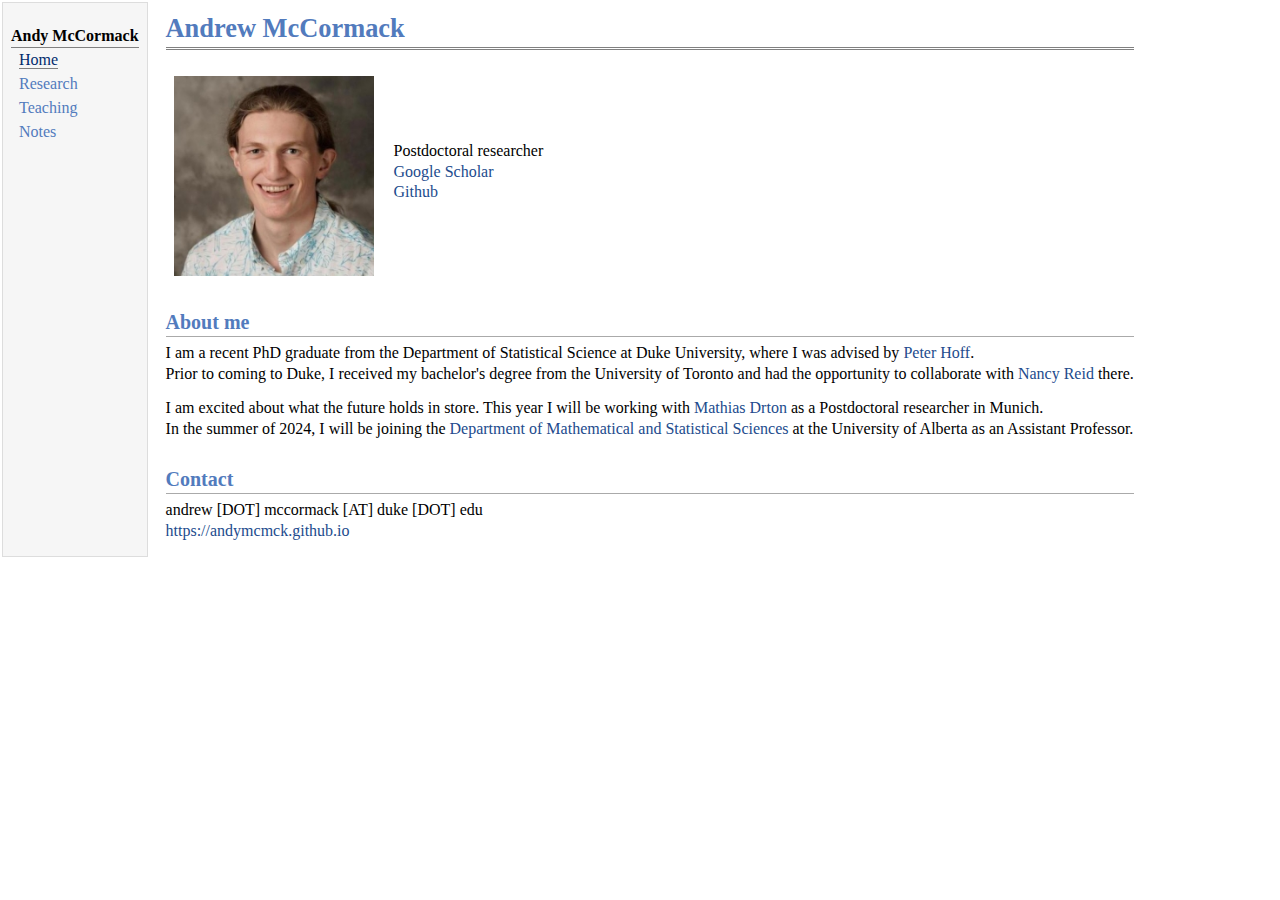
==== index.html @ 5d0e3dd8 "bio" ====
<!DOCTYPE html PUBLIC "-//W3C//DTD XHTML 1.1//EN"
  "http://www.w3.org/TR/xhtml11/DTD/xhtml11.dtd">
<html xmlns="http://www.w3.org/1999/xhtml" xml:lang="en">
<head>
<meta name="generator" content="jemdoc, see http://jemdoc.jaboc.net/" />
<meta http-equiv="Content-Type" content="text/html;charset=utf-8" />
<link rel="stylesheet" href="jemdoc.css" type="text/css" />
<title>Andrew McCormack</title>
</head>
<body>
<table summary="Table for page layout." id="tlayout">
<tr valign="top">
<td id="layout-menu">
<div class="menu-category">Andy McCormack</div>
<div class="menu-item"><a href="index.html" class="current">Home</a></div>
<div class="menu-item"><a href="research.html">Research</a></div>
<div class="menu-item"><a href="teaching.html">Teaching</a></div>
<div class="menu-item"><a href="notes.html">Notes</a></div>
</td>
<td id="layout-content">
<div id="toptitle">
<h1>Andrew McCormack</h1>
</div>
<table class="imgtable"><tr><td>
<a href="https://scholars.duke.edu/person/andrew.mccormack"><img src="myheadshot.jpg" alt="alt text" width="200px" height="200px" /></a>&nbsp;</td>
<td align="left"><p>Postdoctoral researcher <br /> 
<a href="https://scholar.google.com/citations?user=qu3sRLoAAAAJ&amp;hl=en" target=&ldquo;blank&rdquo;>Google Scholar</a><br />
<a href="https://github.com/andymcmck" target=&ldquo;blank&rdquo;>Github</a><br />
</p>
</td></tr></table>
<h2>About me</h2>
<p>I am a recent PhD graduate from the Department of Statistical Science at Duke University, where I was advised by <a href="https://pdhoff.github.io/" target=&ldquo;blank&rdquo;>Peter Hoff</a>.<br />
Prior to coming to Duke, I received my bachelor's degree from the University of Toronto and had the opportunity to collaborate with <a href="http://www.utstat.utoronto.ca/reid/" target=&ldquo;blank&rdquo;>Nancy Reid</a> there.<br />
</p>
<p>I am excited about what the future holds in store. This year I will be working with <a href="https://www.professoren.tum.de/en/drton-mathias" target=&ldquo;blank&rdquo;>Mathias Drton</a> as a Postdoctoral researcher in Munich.<br />
In the summer of 2024, I will be joining the <a href="https://www.ualberta.ca/mathematical-and-statistical-sciences/index.html" target=&ldquo;blank&rdquo;>Department of Mathematical and Statistical Sciences</a> at the University of Alberta as an Assistant Professor.<br />
</p>
<h2>Contact  </h2>
<p>andrew [DOT] mccormack [AT] duke [DOT] edu<br />
<a href="https://andymcmck.github.io" target=&ldquo;blank&rdquo;>https://andymcmck.github.io</a>
</p>
</td>
</tr>
</table>
</body>
</html>
---- jemdoc.css ----
/* Default css file for jemdoc. */

table#tlayout {
    border: none;
    border-collapse: separate;
    background: white;
}

body {
	background: white;
	font-family: Georgia, serif;
	padding-bottom: 8px;
	margin: 0;
}

#layout-menu {
	background: #f6f6f6;
	border: 1px solid #dddddd;
	padding-top: 0.5em;
	padding-left: 8px;
	padding-right: 8px;
	font-size: 1.0em;
	width: auto;
	white-space: nowrap;
    text-align: left;
    vertical-align: top;
}

#layout-menu td {
	background: #f4f4f4;
    vertical-align: top;
}

#layout-content {
	padding-top: 0.0em;
	padding-left: 1.0em;
	padding-right: 7.0em;
    border: none;
    background: white;
    text-align: left;
    vertical-align: top;
}

#layout-menu a {
	line-height: 1.5em;
	margin-left: 0.5em;
}

tt {
    background: #ffffdd;
}

pre, tt {
	font-size: 90%;
	font-family: monaco, monospace;
}

a, a > tt {
	color: #224b8d;
	text-decoration: none;
}

a:hover {
	border-bottom: 1px gray dotted;
}

#layout-menu a.current:link, #layout-menu a.current:visited {
	color: #022b6d;
	border-bottom: 1px gray solid;
}
#layout-menu a:link, #layout-menu a:visited, #layout-menu a:hover {
	color: #527bbd;
	text-decoration: none;
}
#layout-menu a:hover {
	text-decoration: none;
}

div.menu-category {
	border-bottom: 1px solid gray;
	margin-top: 0.8em;
	padding-top: 0.2em;
	padding-bottom: 0.1em;
	font-weight: bold;
}

div.menu-item {
	padding-left: 16px;
	text-indent: -16px;
}

div#toptitle {
	padding-bottom: 0.2em;
	margin-bottom: 1.5em;
	border-bottom: 3px double gray;
}

/* Reduce space if we begin the page with a title. */
div#toptitle + h2, div#toptitle + h3 {
	margin-top: -0.7em;
}

div#subtitle {
	margin-top: 0.0em;
	margin-bottom: 0.0em;
	padding-top: 0em;
	padding-bottom: 0.1em;
}

em {
	font-style: italic;
}

strong {
	font-weight: bold;
}


h1, h2, h3 {
	color: #527bbd;
	margin-top: 0.7em;
	margin-bottom: 0.3em;
	padding-bottom: 0.2em;
	line-height: 1.0;
	padding-top: 0.5em;
	border-bottom: 1px solid #aaaaaa;
}

h1 {
	font-size: 165%;
}

h2 {
	padding-top: 0.8em;
	font-size: 125%;
}

h2 + h3 {
    padding-top: 0.2em;
}

h3 {
	font-size: 110%;
	border-bottom: none;
}

p {
	margin-top: 0.0em;
	margin-bottom: 0.8em;
	padding: 0;
	line-height: 1.3;
}

pre {
	padding: 0;
	margin: 0;
}

div#footer {
	font-size: small;
	border-top: 1px solid #c0c0c0;
	padding-top: 0.1em;
	margin-top: 4.0em;
	color: #c0c0c0;
}

div#footer a {
	color: #80a0b0;
}

div#footer-text {
	float: left;
	padding-bottom: 8px;
}

ul, ol, dl {
	margin-top: 0.2em;
	padding-top: 0;
	margin-bottom: 0.8em;
}

dt {
	margin-top: 0.5em;
	margin-bottom: 0;
}

dl {
	margin-left: 20px;
}

dd {
	color: #222222;
}

dd > *:first-child {
	margin-top: 0;
}

ul {
	list-style-position: outside;
	list-style-type: square;
}

p + ul, p + ol {
	margin-top: -0.5em;
}

li ul, li ol {
	margin-top: -0.3em;
}

ol {
	list-style-position: outside;
	list-style-type: decimal;
}

li p, dd p {
	margin-bottom: 0.3em;
}


ol ol {
	list-style-type: lower-alpha;
}

ol ol ol {
	list-style-type: lower-roman;
}

p + div.codeblock {
	margin-top: -0.6em;
}

div.codeblock, div.infoblock {
	margin-right: 0%;
	margin-top: 1.2em;
	margin-bottom: 1.3em;
}

div.blocktitle {
	font-weight: bold;
	color: #cd7b62;
	margin-top: 1.2em;
	margin-bottom: 0.1em;
}

div.blockcontent {
	border: 1px solid silver;
	padding: 0.3em 0.5em;
}

div.infoblock > div.blockcontent {
	background: #ffffee;
}

div.blockcontent p + ul, div.blockcontent p + ol {
	margin-top: 0.4em;
}

div.infoblock p {
	margin-bottom: 0em;
}

div.infoblock li p, div.infoblock dd p {
	margin-bottom: 0.5em;
}

div.infoblock p + p {
	margin-top: 0.8em;
}

div.codeblock > div.blockcontent {
	background: #f6f6f6;
}

span.pycommand {
	color: #000070;
}

span.statement {
	color: #008800;
}
span.builtin {
	color: #000088;
}
span.special {
	color: #990000;
}
span.operator {
	color: #880000;
}
span.error {
	color: #aa0000;
}
span.comment, span.comment > *, span.string, span.string > * {
	color: #606060;
}

@media print {
	#layout-menu { display: none; }
}

#fwtitle {
	margin: 2px;
}

#fwtitle #toptitle {
	padding-left: 0.5em;
	margin-bottom: 0.5em;
}

#layout-content h1:first-child, #layout-content h2:first-child, #layout-content h3:first-child {
	margin-top: -0.7em;
}

div#toptitle h1, #layout-content div#toptitle h1 {
	margin-bottom: 0.0em;
	padding-bottom: 0.1em;
	padding-top: 0;
	margin-top: 0.5em;
	border-bottom: none;
}

img.eq {
	padding: 0;
	padding-left: 0.1em;
	padding-right: 0.1em;
	margin: 0;
}

img.eqwl {
	padding-left: 2em;
	padding-top: 0.6em;
	padding-bottom: 0.2em;
	margin: 0;
}

table {
    border: 2px solid black;
    border-collapse: collapse;
}

td {
    padding: 2px;
    padding-left: 0.5em;
    padding-right: 0.5em;
    text-align: center;
    border: 1px solid gray;
}

table + table {
    margin-top: 1em;
}

tr.heading {
    font-weight: bold;
    border-bottom: 2px solid black;
}

img {
    border: none;
}

table.imgtable, table.imgtable td {
    border: none;
    text-align: left;
}
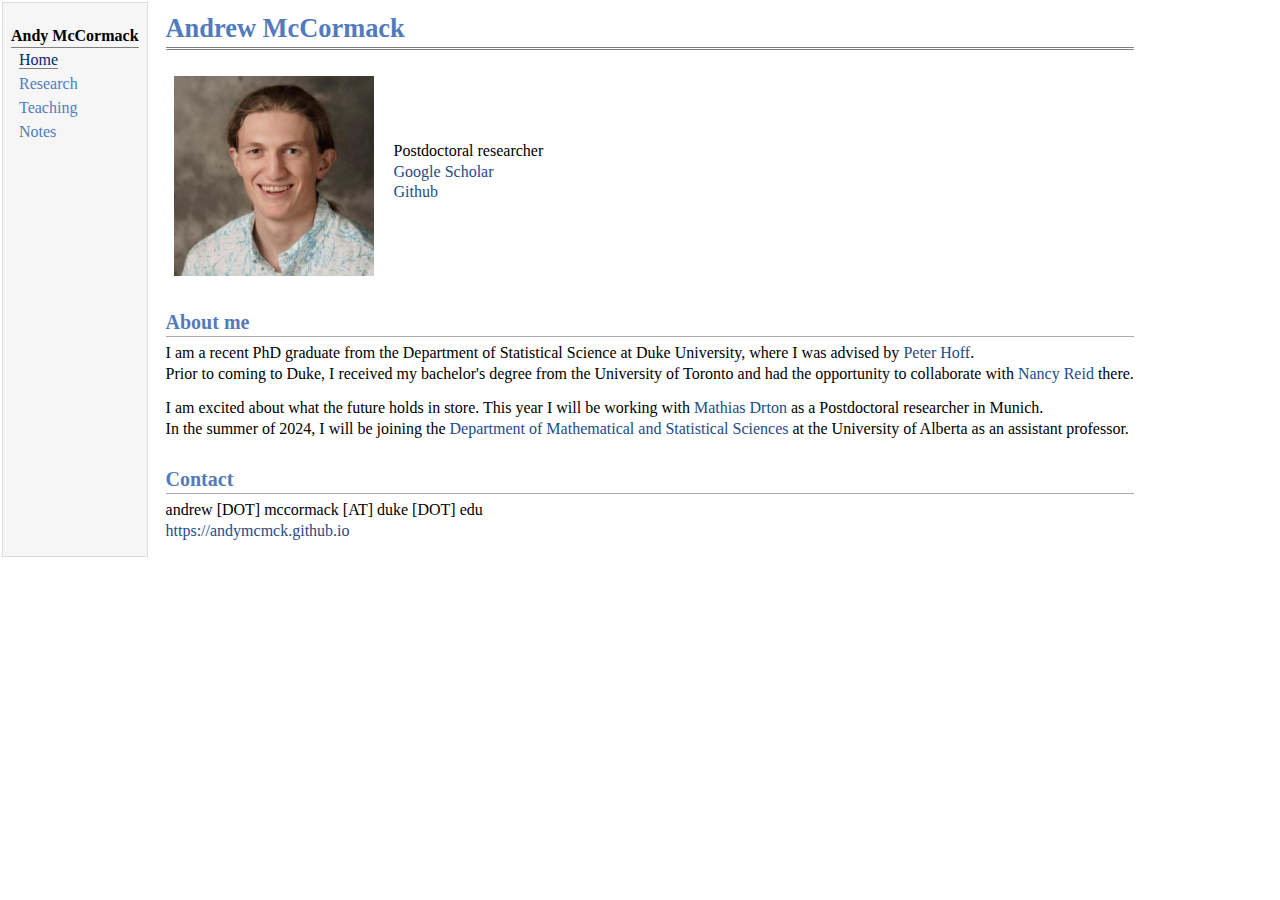
==== commit dd978822: "typo" ====
--- a/index.html
+++ b/index.html
@@ -33,7 +33,7 @@
 Prior to coming to Duke, I received my bachelor's degree from the University of Toronto and had the opportunity to collaborate with <a href="http://www.utstat.utoronto.ca/reid/" target=&ldquo;blank&rdquo;>Nancy Reid</a> there.<br />
 </p>
 <p>I am excited about what the future holds in store. This year I will be working with <a href="https://www.professoren.tum.de/en/drton-mathias" target=&ldquo;blank&rdquo;>Mathias Drton</a> as a Postdoctoral researcher in Munich.<br />
-In the summer of 2024, I will be joining the <a href="https://www.ualberta.ca/mathematical-and-statistical-sciences/index.html" target=&ldquo;blank&rdquo;>Department of Mathematical and Statistical Sciences</a> at the University of Alberta as an Assistant Professor.<br />
+In the summer of 2024, I will be joining the <a href="https://www.ualberta.ca/mathematical-and-statistical-sciences/index.html" target=&ldquo;blank&rdquo;>Department of Mathematical and Statistical Sciences</a> at the University of Alberta as an assistant professor.<br />
 </p>
 <h2>Contact  </h2>
 <p>andrew [DOT] mccormack [AT] duke [DOT] edu<br />
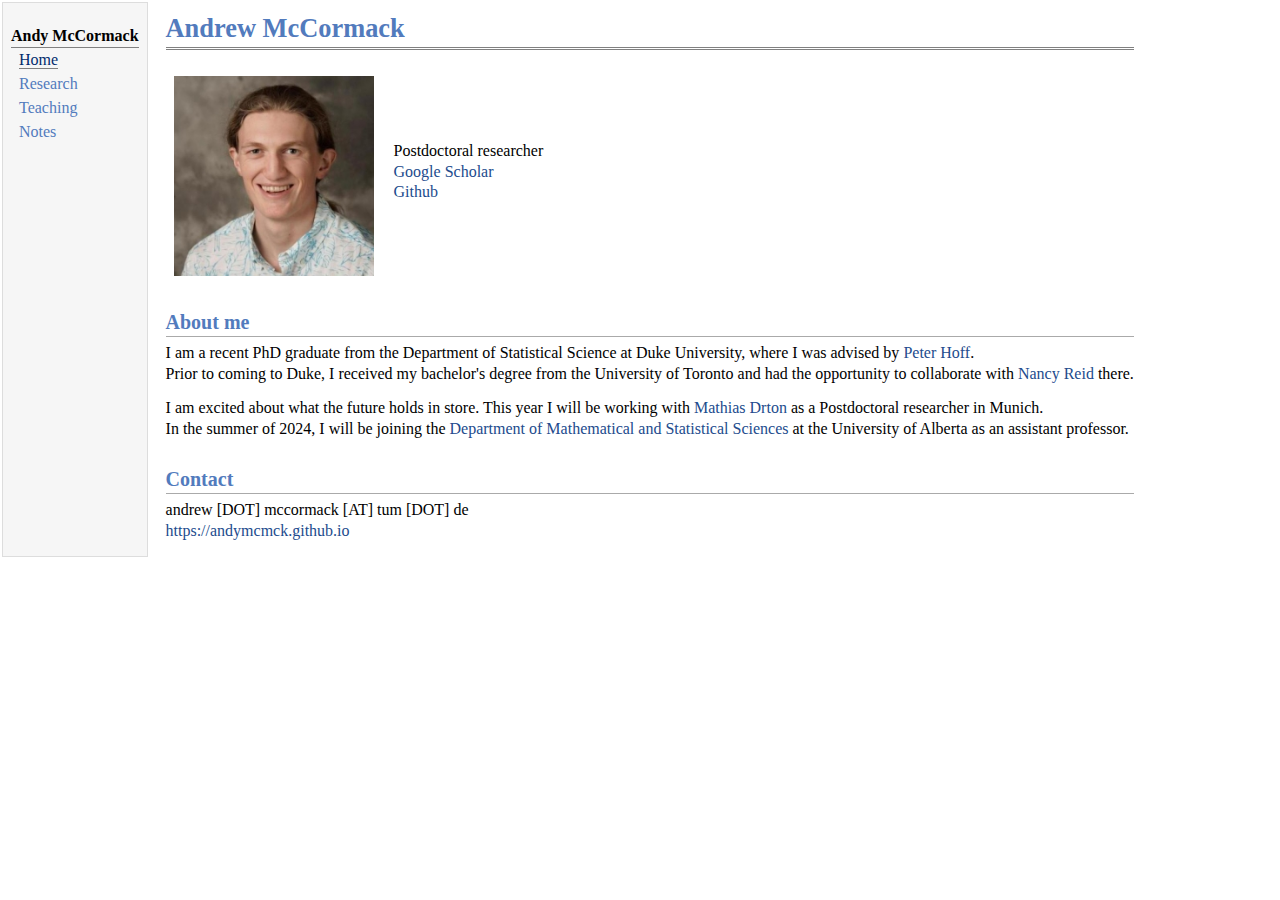
==== commit 424b2f36: "email" ====
--- a/index.html
+++ b/index.html
@@ -36,7 +36,7 @@
 In the summer of 2024, I will be joining the <a href="https://www.ualberta.ca/mathematical-and-statistical-sciences/index.html" target=&ldquo;blank&rdquo;>Department of Mathematical and Statistical Sciences</a> at the University of Alberta as an assistant professor.<br />
 </p>
 <h2>Contact  </h2>
-<p>andrew [DOT] mccormack [AT] duke [DOT] edu<br />
+<p>andrew [DOT] mccormack [AT] tum [DOT] de<br />
 <a href="https://andymcmck.github.io" target=&ldquo;blank&rdquo;>https://andymcmck.github.io</a>
 </p>
 </td>
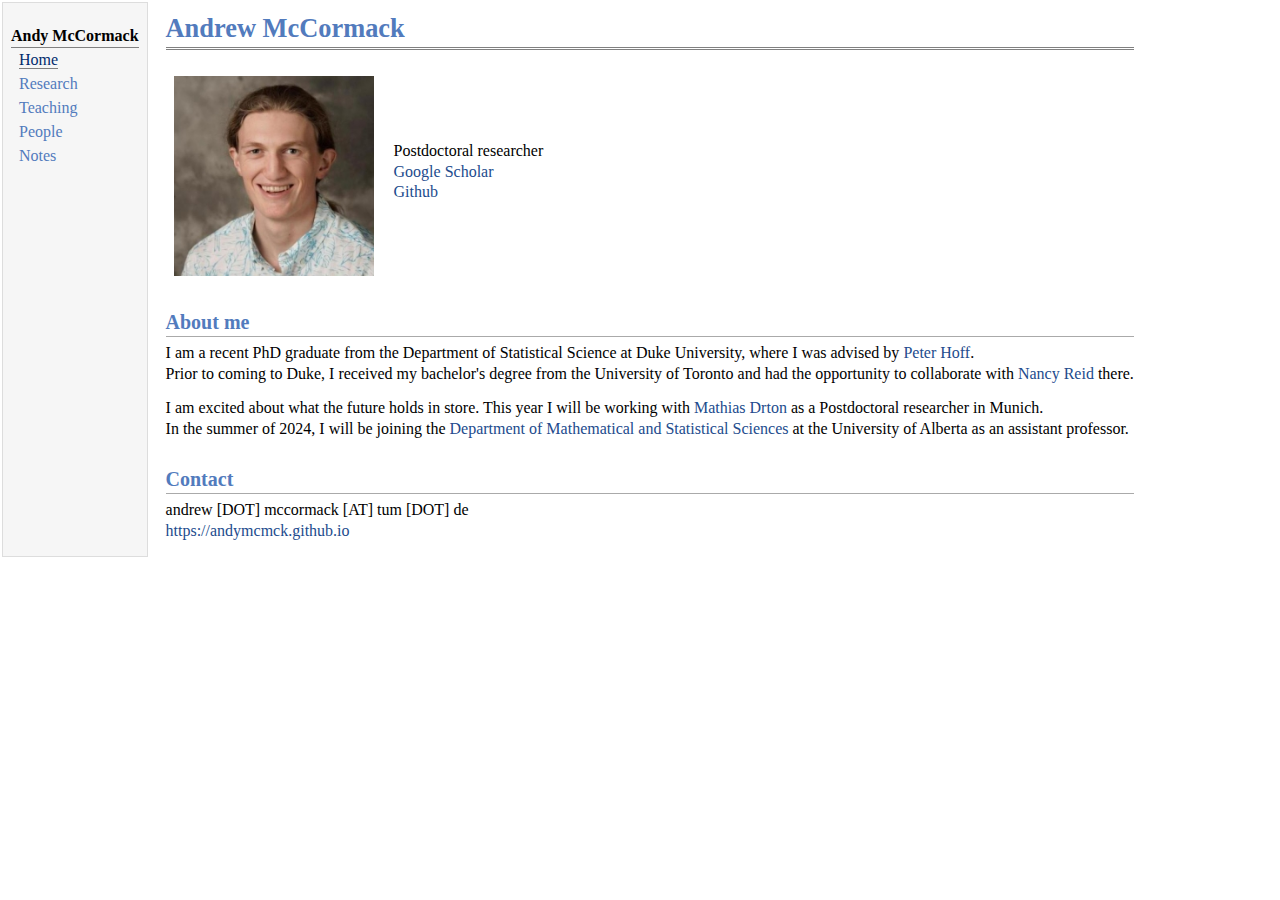
==== commit d0e9f893: "temp" ====
--- a/index.html
+++ b/index.html
@@ -15,6 +15,7 @@
 <div class="menu-item"><a href="index.html" class="current">Home</a></div>
 <div class="menu-item"><a href="research.html">Research</a></div>
 <div class="menu-item"><a href="teaching.html">Teaching</a></div>
+<div class="menu-item"><a href="people.html">People</a></div>
 <div class="menu-item"><a href="notes.html">Notes</a></div>
 </td>
 <td id="layout-content">
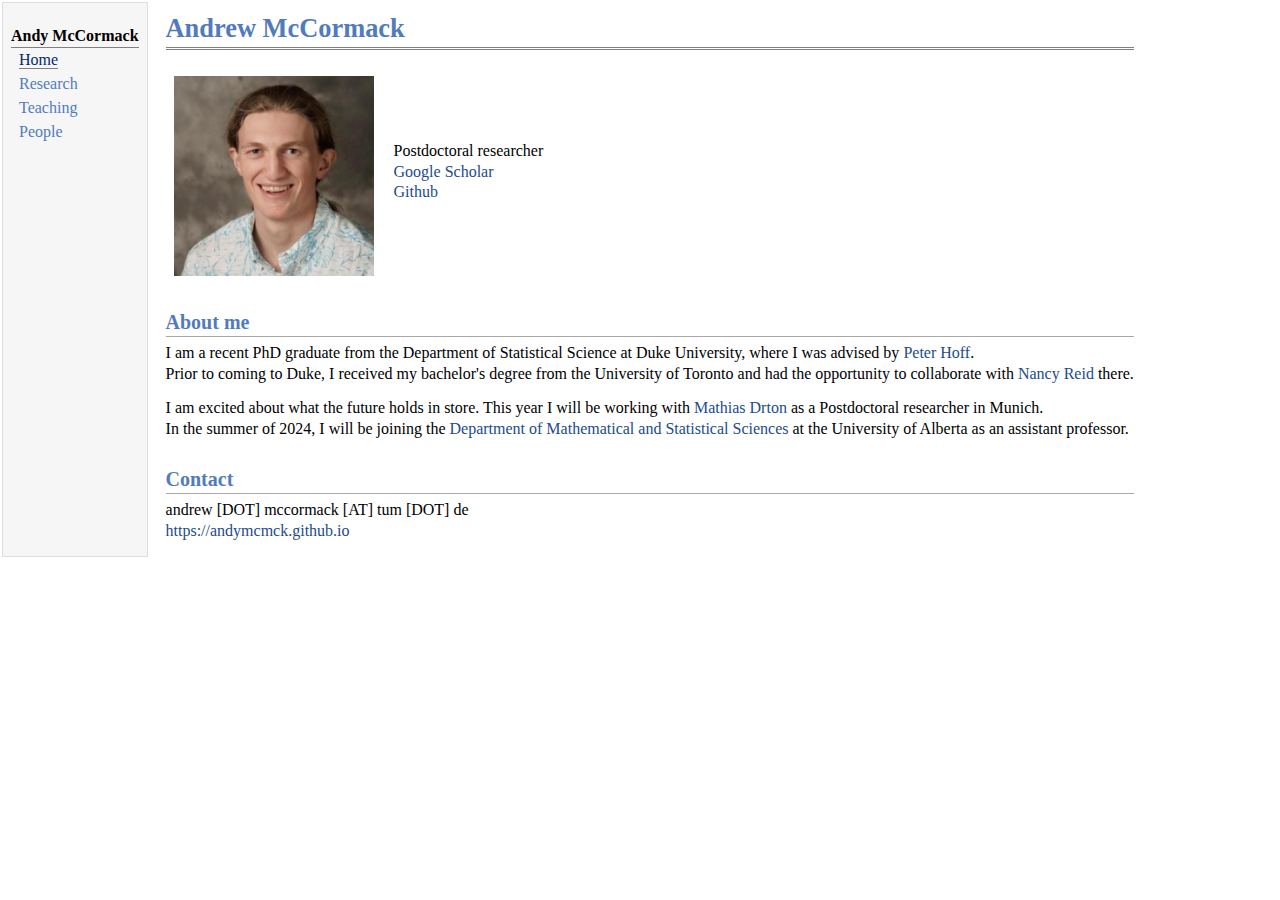
==== commit 852202f4: "remove notes temporarily" ====
--- a/index.html
+++ b/index.html
@@ -16,7 +16,6 @@
 <div class="menu-item"><a href="research.html">Research</a></div>
 <div class="menu-item"><a href="teaching.html">Teaching</a></div>
 <div class="menu-item"><a href="people.html">People</a></div>
-<div class="menu-item"><a href="notes.html">Notes</a></div>
 </td>
 <td id="layout-content">
 <div id="toptitle">
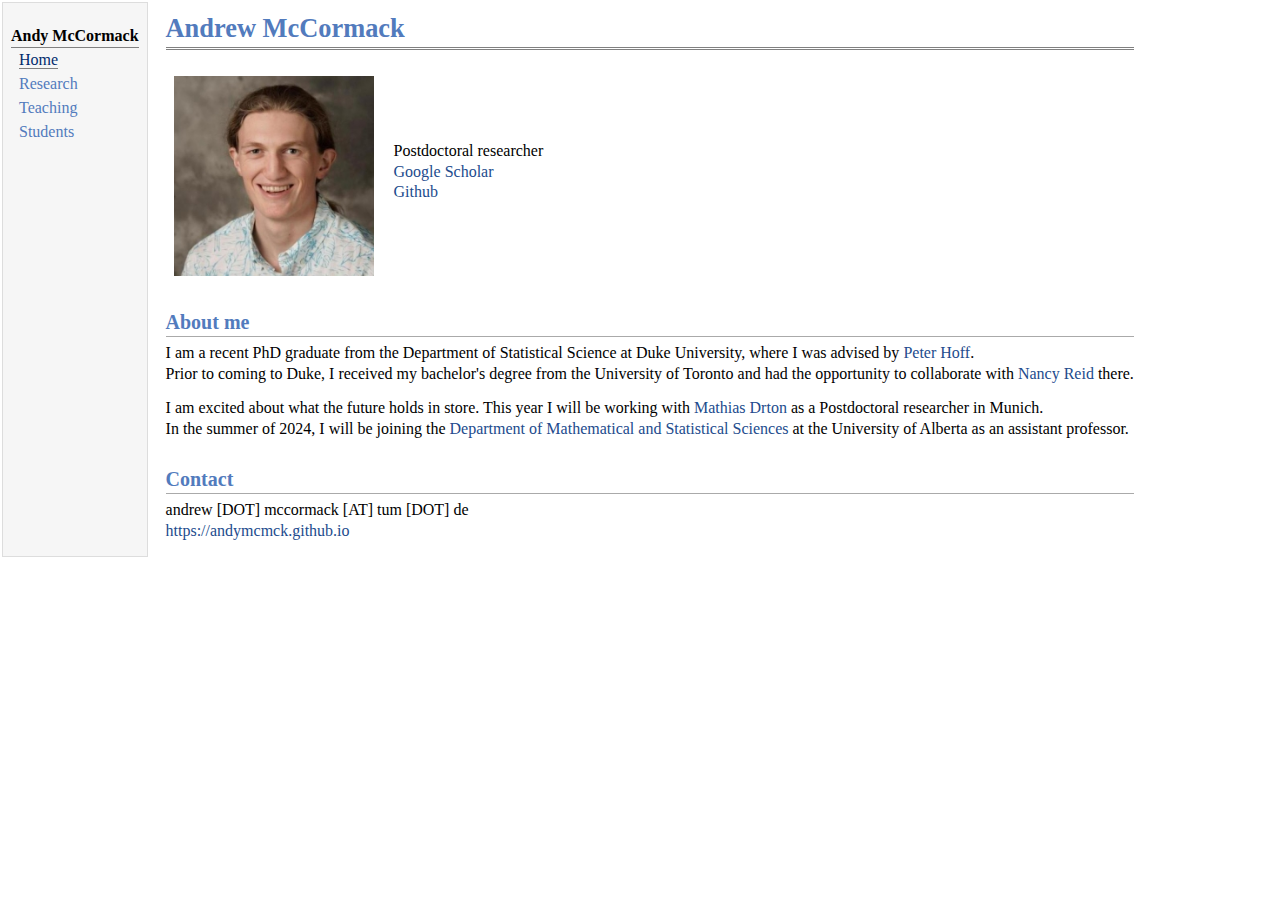
==== commit 480a9457: "menu" ====
--- a/index.html
+++ b/index.html
@@ -15,7 +15,7 @@
 <div class="menu-item"><a href="index.html" class="current">Home</a></div>
 <div class="menu-item"><a href="research.html">Research</a></div>
 <div class="menu-item"><a href="teaching.html">Teaching</a></div>
-<div class="menu-item"><a href="people.html">People</a></div>
+<div class="menu-item"><a href="students.html">Students</a></div>
 </td>
 <td id="layout-content">
 <div id="toptitle">
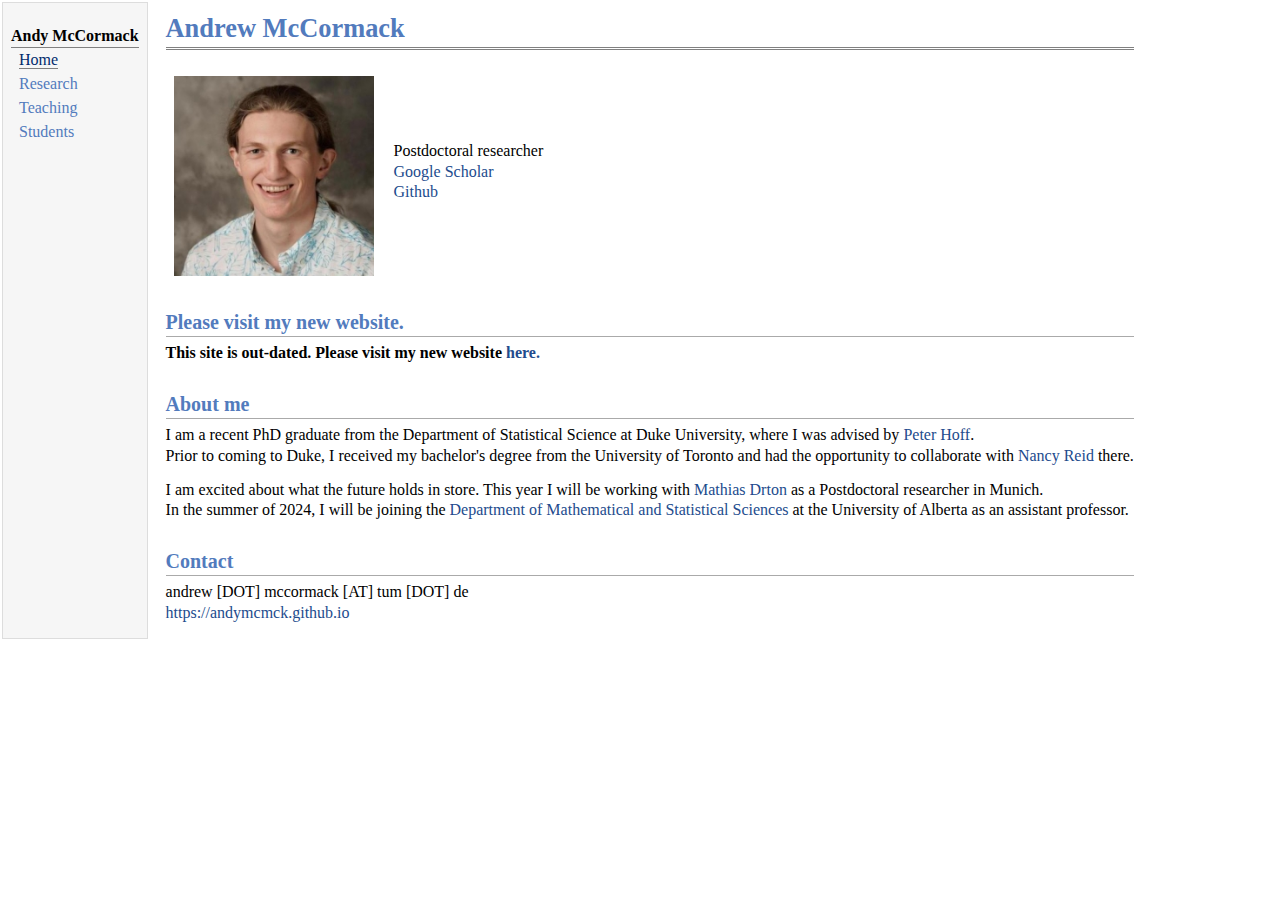
==== commit 5adffc9d: "new site message" ====
--- a/index.html
+++ b/index.html
@@ -28,6 +28,9 @@
 <a href="https://github.com/andymcmck" target=&ldquo;blank&rdquo;>Github</a><br />
 </p>
 </td></tr></table>
+<h2>Please visit my new website.</h2>
+<p><b>This site is out-dated. Please visit my new website <a href="https://sites.google.com/view/andrewmccormack/home" target=&ldquo;blank&rdquo;>here.</a></b>
+</p>
 <h2>About me</h2>
 <p>I am a recent PhD graduate from the Department of Statistical Science at Duke University, where I was advised by <a href="https://pdhoff.github.io/" target=&ldquo;blank&rdquo;>Peter Hoff</a>.<br />
 Prior to coming to Duke, I received my bachelor's degree from the University of Toronto and had the opportunity to collaborate with <a href="http://www.utstat.utoronto.ca/reid/" target=&ldquo;blank&rdquo;>Nancy Reid</a> there.<br />
